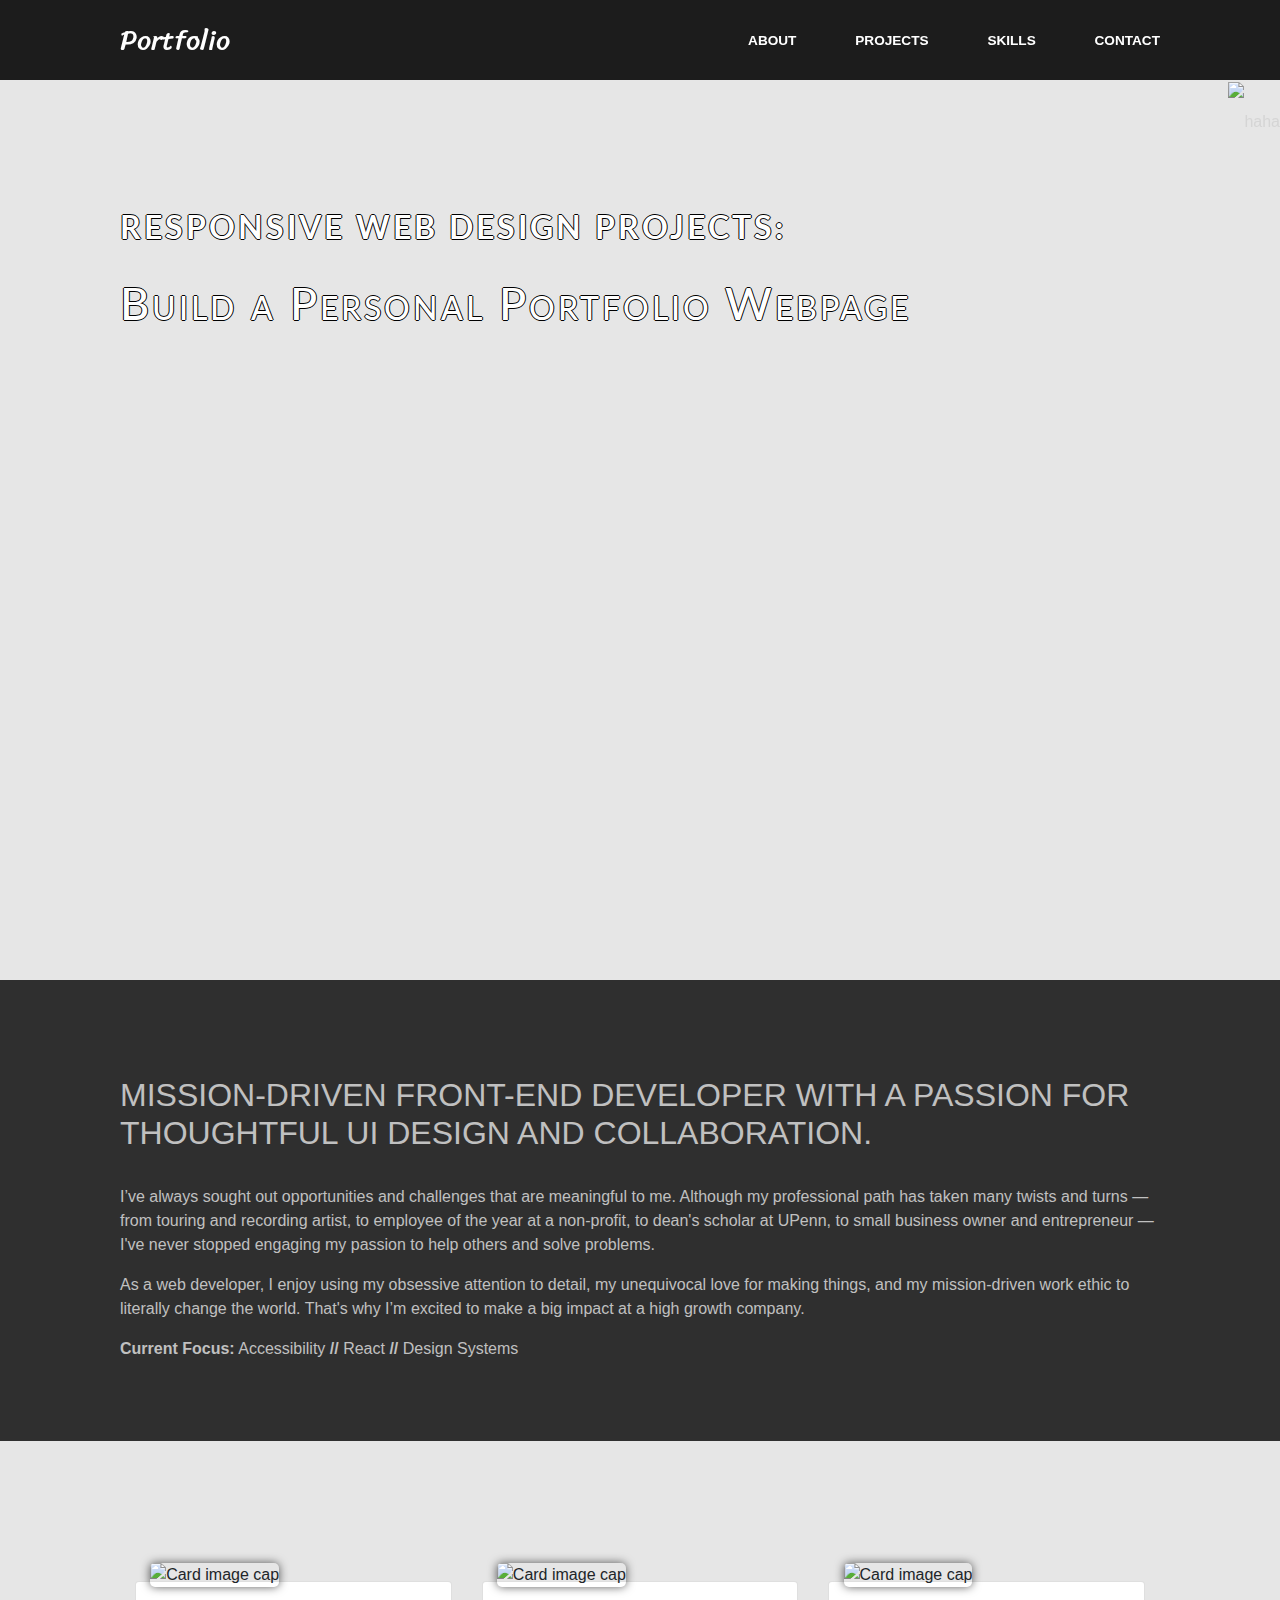
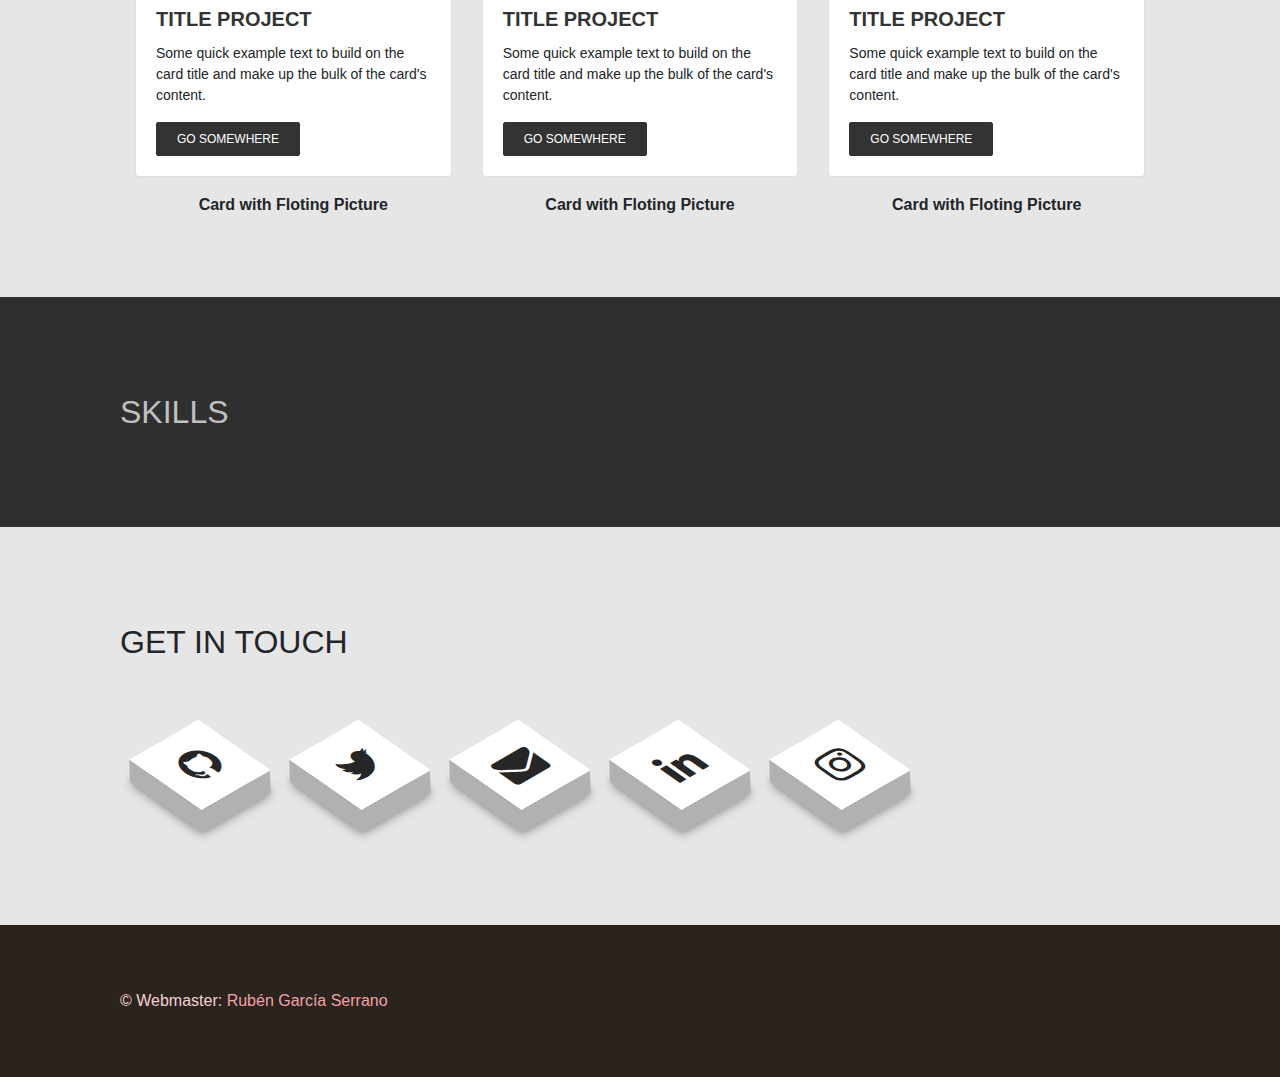
==== index.html @ acdf2912 "update" ====
<!DOCTYPE html>

<html>
  <head>
    <title>FCC Portfolio</title>
    <meta charset="utf-8" />
    <meta
      name="viewport"
      content="width=device-width, initial-scale=1, user-scalable=no"
    />
    <link rel="stylesheet" href="style.css" />
    <link
      rel="stylesheet"
      href="https://stackpath.bootstrapcdn.com/font-awesome/4.7.0/css/font-awesome.min.css"
    />
    <script src="https://cdn.freecodecamp.org/testable-projects-fcc/v1/bundle.js"></script>
    <link
      href="https://maxcdn.bootstrapcdn.com/bootstrap/4.1.1/css/bootstrap.min.css"
      rel="stylesheet"
      id="bootstrap-css"
    />
    <script src="https://maxcdn.bootstrapcdn.com/bootstrap/4.1.1/js/bootstrap.min.js"></script>
    <script src="https://cdnjs.cloudflare.com/ajax/libs/jquery/3.2.1/jquery.min.js"></script>
  </head>

  <body>
    <!-- Header -->
    <header id="header">
      <div class="inner">
        <a href="#" class="logo">Portfolio</a>
        <nav id="navbar">
          <a class="nav-link" href="#aboutme">About</a>
          <a class="nav-link" href="#projects">Projects</a>
          <a class="nav-link" href="#skills">Skills</a>
          <a class="nav-link" href="#contact">Contact</a>
        </nav>
        <script
          src="https://code.jquery.com/jquery-3.4.1.min.js"
          integrity="sha256-CSXorXvZcTkaix6Yvo6HppcZGetbYMGWSFlBw8HfCJo="
          crossorigin="anonymous"
        ></script>
      </div>
      <img
        id="header-img"
        src="http://www.clinbioinfosspa.es/files/pix.png"
        alt="haha"
      />
    </header>
    <a href="#menu" class="navPanelToggle"><span class="fa fa-bars"></span></a>

    <!-- welcome-section -->
    <section id="welcome-section">
      <div class="inner">
        <h1>
          Responsive Web Design Projects:<br />
          <span>Build a Personal Portfolio Webpage</span>
        </h1>
      </div>
    </section>

    <!-- about -->
    <section id="aboutme">
      <div class="inner">
        <header>
          <h2>
            Mission-driven front-end developer with a passion for thoughtful UI
            design and collaboration.
          </h2>
        </header>
        <br />
        <p>
          I’ve always sought out opportunities and challenges that are
          meaningful to me. Although my professional path has taken many twists
          and turns — from touring and recording artist, to employee of the year
          at a non-profit, to dean's scholar at UPenn, to small business owner
          and entrepreneur — I've never stopped engaging my passion to help
          others and solve problems.
        </p>

        <p>
          As a web developer, I enjoy using my obsessive attention to detail, my
          unequivocal love for making things, and my mission-driven work ethic
          to literally change the world. That's why I’m excited to make a big
          impact at a high growth company.
        </p>
        <p>
          <b>Current Focus:</b> Accessibility <b>//</b> React <b>//</b> Design
          Systems
        </p>
      </div>
    </section>

    <!-- projects -->
    <section id="projects">
      <div class="inner">

        <!-- project card  -->
        <div class="col-md-4 mt-4">
          <div class="card project-card project-tile">
            <div class="card-img-block">
              <img
                class="card-img-top"
                src="https://fakeimg.pl/600x400"
                alt="Card image cap"
              />
            </div>
            <div class="card-body pt-0">
              <h5 class="card-title">Title project</h5>
              <p class="card-text">
                Some quick example text to build on the card title and make up
                the bulk of the card's content.
              </p>
              <a href="#" class="btn btn-primary">Go somewhere</a>
            </div>
          </div>
          <p class="mt-3 w-100 float-left text-center">
            <strong>Card with Floting Picture</strong>
          </p>
        </div>

        <!-- project card  -->
        <div class="col-md-4 mt-4">
          <div class="card project-card project-tile">
            <div class="card-img-block">
              <img
                class="card-img-top"
                src="https://fakeimg.pl/600x400"
                alt="Card image cap"
              />
            </div>
            <div class="card-body pt-0">
              <h5 class="card-title">Title project</h5>
              <p class="card-text">
                Some quick example text to build on the card title and make up
                the bulk of the card's content.
              </p>
              <a href="#" class="btn btn-primary">Go somewhere</a>
            </div>
          </div>
          <p class="mt-3 w-100 float-left text-center">
            <strong>Card with Floting Picture</strong>
          </p>
        </div>

        <!-- project card  -->
        <div class="col-md-4 mt-4">
          <div class="card project-card project-tile">
            <div class="card-img-block">
              <img
                class="card-img-top"
                src="https://fakeimg.pl/600x400"
                alt="Card image cap"
              />
            </div>
            <div class="card-body pt-0">
              <h5 class="card-title">Title project</h5>
              <p class="card-text">
                Some quick example text to build on the card title and make up
                the bulk of the card's content.
              </p>
              <a href="#" class="btn btn-primary">Go somewhere</a>
            </div>
          </div>
          <p class="mt-3 w-100 float-left text-center">
            <strong>Card with Floting Picture</strong>
          </p>
        </div>
      </div>
    </section>

    <!-- skills -->
    <section id="skills">
      <div class="inner">
        <header>
          <h2>
            Skills
          </h2>
        </header>
        <br />
      </div>
    </section>

    <!-- contact -->

    <section id="contact">
      <div class="inner">
        <header><h2>Get in Touch</h2></header>

        <br />
        <br />
        <br />
        <br />

        <ul>
          <li>
            <a href="https://www.github.com/onit4ku" target="_blank"
              ><i class="fa fa-github" aria-hidden="true"></i
            ></a>
          </li>
          <li>
            <a href="http://twitter.com/onit4ku" target="_blank"
              ><i class="fa fa-twitter" aria-hidden="true"></i
            ></a>
          </li>
          <li>
            <a href="mailto:rubengarciaserrano88@gmail.com"
              ><i class="fa fa-envelope" aria-hidden="true"></i
            ></a>
          </li>
          <li>
            <a href="https://www.linkedin.com/in/rugarse/" target="_blank"
              ><i class="fa fa-linkedin" aria-hidden="true"></i
            ></a>
          </li>
          <li>
            <a href="https://www.instagram.com/rubocopter/" target="_blank"
              ><i class="fa fa-instagram" aria-hidden="true"></i
            ></a>
          </li>
        </ul>
      </div>
    </section>

    <!-- Footer -->
    <section id="footer">
      <div class="inner">
        <div class="copyright">
          &copy; Webmaster:
          <a href="https://github.com/onit4ku" target="_blank" id="profile-link"
            >Rubén García Serrano</a
          >
        </div>
      </div>
    </section>

    <script>
      const projectName = "portfolio";
      localStorage.setItem("portfolio", "Portfolio");
    </script>
  </body>
</html>
---- style.css ----
@import url("https://fonts.googleapis.com/css?family=Lato:300, 400, 700|Pacifico");
@import url("https://fonts.googleapis.com/css?family=Sriracha&display=swap");
*,
:after,
:before {
  -moz-box-sizing: border-box;
  -webkit-box-sizing: border-box;
  box-sizing: border-box;
}
.container {
  margin-left: auto;
  margin-right: auto;
}
.row {
  border-bottom: solid 1px transparent;
  -moz-box-sizing: border-box;
  -webkit-box-sizing: border-box;
  box-sizing: border-box;
}
.row > * {
  float: left;
  -moz-box-sizing: border-box;
  -webkit-box-sizing: border-box;
  box-sizing: border-box;
}
.row:after,
.row:before {
  content: "";
  display: block;
  clear: both;
  height: 0;
}
h1,
h2,
h5 {
  font-weight: 700;
  line-height: 1.5;
  margin: 0 0 1em 0;
  text-transform: uppercase;
}
h1 {
  font-size: 2em;
  margin: 0 0 0.25em 0;
}

h1 {
  float: left;
  width: 100%;
  color: #232323;
  margin-bottom: 30px;
  font-size: 14px;
}
h1 span {
  display: block;
  font-size: 45px;
  text-transform: none;
  margin-bottom: 20px;
  margin-top: 30px;
  font-weight: 700;
}

h2 {
  font-size: 1.75em;
}
h5 {
  font-size: 0.9em;
}

section {
  float: left;
  width: 100%;
  background: #fff;
  padding: 30px 0;
}
section {
  padding: 6em 0 4em 0;
  background-color: #e6e6e6;
}
section .inner {
  max-width: 65em;
  width: calc(100% - 6em);
  margin: 0 auto;
}
body {
  position: relative;
  padding-top: 5em;
}
#header {
  background: #1c1c1c;
  color: #d5d5d5;
  cursor: default;
  height: 5em;
  left: 0;
  line-height: 5em;
  position: fixed;
  text-align: right;
  top: 0;
  width: 100%;
  z-index: 10001;
}
#header .inner {
  max-width: 65em;
  width: calc(100% - 6em);
  margin: 0 auto;
  position: relative;
}
#header .logo {
  font-family: Sriracha, cursive;
  display: inline-block;
  height: inherit;
  left: 0;
  line-height: inherit;
  margin: 0;
  padding: 0;
  position: absolute;
  top: 0;
  color: #fff;
  font-size: 1.75em;
  text-transform: none;
  font-weight: 400;
  padding: 0;
}
#header .logo:hover {
  color: #a19696;
}
#header a {
  -moz-transition: color 0.2s ease-in-out;
  -webkit-transition: color 0.2s ease-in-out;
  -ms-transition: color 0.2s ease-in-out;
  transition: color 0.2s ease-in-out;
  display: inline-block;
  padding: 0 2em;
  color: #fff;
  text-decoration: none;
  text-transform: uppercase;
  font-weight: 700;
  font-size: 0.85em;
}
#header a:hover {
  color: rgba(255, 255, 255, 0.75);
}
#header a:last-child {
  padding-right: 0;
}
.navPanelToggle {
  position: fixed;
  text-decoration: none;
  height: 4em;
  right: 3em;
  top: 0.75em;
  width: 4em;
  display: none;
  z-index: 10002;
}
.navPanelToggle:before {
  -moz-osx-font-smoothing: grayscale;
  -webkit-font-smoothing: antialiased;
  font-family: FontAwesome;
  font-style: normal;
  font-weight: 400;
  text-transform: none !important;
  color: #fff;
  display: block;
  font-size: 16px;
  height: 2.25em;
  left: 0.5em;
  line-height: 2.25em;
  position: absolute;
  text-align: center;
  top: 0.5em;
  width: 3.5em;
}
.navPanelToggle :before {
  color: #fff;
  display: block;
  font-size: 16px;
  height: 2.25em;
  left: 0.5em;
  line-height: 2.25em;
  position: absolute;
  text-align: center;
  top: 0.5em;
  width: 3.5em;
}

#welcome-section {
  font-family: Lato;
  font-variant: small-caps;
  text-shadow: -1px 0 #000, 0 1px #000, 1px 0 #000, 0 -1px #000;
  text-align: left;
  color: #fff;
  background-image: url(http://www.clinbioinfosspa.es/files/image/news/dev2.jpg);
  background-size: cover;
  background-repeat: no-repeat;
  background-position: 15% left;
  height: 100vh;
  position: relative;
  z-index: 9999;
}
#welcome-section:after {
  -moz-transition: opacity 4s ease;
  -webkit-transition: opacity 4s ease;
  -ms-transition: opacity 4s ease;
  transition: opacity 4s ease;
  content: "";
  position: absolute;
  width: 100%;
  display: block;
  top: 0;
  left: 0;
  background-color: #0c0c0c;
  opacity: 0.25;
}
#welcome-section .inner {
  max-width: 65em;
  width: calc(100% - 6em);
  margin: 0 auto;
  position: relative;
  z-index: 10000;
  line-height: 1.5;
}
#welcome-section h1 {
  font-size: 2em;
  margin: 0 0 1em 0;
  padding: 0;
  letter-spacing: 3px;
  font-weight: 700;
}
#welcome-section h1 span {
  font-weight: 500;
}
#aboutme {
  color: #c0c0c0;
  font-weight: 500;
  background-color: #2f2f2f;
}
#aboutme h1 {
  font-family: "Lato";
  font-variant: small-caps;
  font-size: large;
  text-shadow: -1px 0 #000, 0 1px #000, 1px 0 #000, 0 -1px #000;
  text-align: left;
}

.project-card {
  margin-top: 20px;
}
.project-card .btn {
  border-radius: 2px;
  text-transform: uppercase;
  font-size: 12px;
  padding: 7px 20px;
}
.project-card .card-img-block {
  width: 91%;
  margin: 0 auto;
  position: relative;
  top: -20px;
}
.project-card .card-img-block img {
  border-radius: 5px;
  box-shadow: 0 0 10px rgba(0, 0, 0, 0.63);
}
.project-card h5 {
  color: #333;
  font-weight: 600;
}
.project-card p {
  font-size: 14px;
  font-weight: 300;
}
.project-card .btn-primary {
  background-color: #333;
  border-color: #333;
}
#projects .inner {
  display: -ms-flexbox;
  display: -moz-flex;
  display: -webkit-flex;
  display: -ms-flex;
  display: flex;
  -moz-flex-direction: row;
  -webkit-flex-direction: row;
  -ms-flex-direction: row;
  flex-direction: row;
  -moz-justify-content: space-between;
  -webkit-justify-content: space-between;
  -ms-justify-content: space-between;
  justify-content: space-between;
  -ms-flex-pack: justify;
}
#skills {
  color: #c0c0c0;
  font-weight: 500;
  background-color: #2f2f2f;
}
#skills h1 {
  font-family: "Lato";
  font-variant: small-caps;
  font-size: large;
  text-shadow: -1px 0 #000, 0 1px #000, 1px 0 #000, 0 -1px #000;
  text-align: left;
}

#contact {
}

ul {
  position: relative;
  top: 50%;
  left: 50%;
  transform: translate(-50%, -50%);
  margin: 0;
  padding: 0;
  display: flex;
}
ul li {
  list-style: none;
  margin: 0 40px;
}
ul li .fa {
  font-size: 40px;
  color: #262626;
  line-height: 80px;
  transition: 0.5s;
}
ul li a {
  position: relative;
  display: block;
  width: 80px;
  height: 80px;
  background-color: #fff;
  text-align: center;
  transform: perspective(100px) rotate(-30deg) skew(25deg) translate(0, 0);
  transition: 0.5s;
  box-shadow: -20px 20px 10px rgb(0, 0, 0, 0.5);
}
ul li a::before {
  content: "";
  position: absolute;
  top: 10px;
  left: -20px;
  height: 100%;
  width: 20px;
  background: #b1b1b1;
  transition: 0.5s;
  transform: rotate(0deg) skewY(-45deg);
}
ul li a::after {
  content: "";
  position: absolute;
  top: 80px;
  left: -11px;
  height: 20px;
  width: 100%;
  background: #b1b1b1;
  transition: 0.5s;
  transform: rotate(0deg) skewX(-45deg);
}
ul li a:hover {
  transform: perspective(1000px) rotate(-30deg) skew(25deg)
    translate(20px, -20px);
  box-shadow: -50px 50px 50px rgb(0, 0, 0, 0.5);
}
ul li:hover .fa {
  color: #fff;
}
ul li a:hover {
  transform: perspective(1000px) rotate(-30deg) skew(25deg)
    translate(20px, -20px);
  box-shadow: -50px 50px 50px rgb(0, 0, 0, 0.5);
}
ul li:hover:nth-child(1) a {
  background: #24292e;
}

ul li:hover:nth-child(1) a:before {
  background: rgb(50, 56, 61);
}
ul li:hover:nth-child(1) a:after {
  background: rgb(62, 68, 73);
}
ul li:hover:nth-child(2) a {
  background: #55acee;
}
ul li:hover:nth-child(2) a:before {
  background: #4184b7;
}
ul li:hover:nth-child(2) a:after {
  background: #4d9fde;
}
ul li:hover:nth-child(3) a {
  background: #dd4b39;
}

ul li:hover:nth-child(3) a:before {
  background: #c13929;
}
ul li:hover:nth-child(3) a:after {
  background: #e83322;
}

ul li:hover:nth-child(4) a {
  background: #0077b5;
}

ul li:hover:nth-child(4) a:before {
  background: #036aa0;
}
ul li:hover:nth-child(4) a:after {
  background: #0d82bf;
}

ul li:hover:nth-child(5) a {
  background: linear-gradient(#400080, transparent),
    linear-gradient(200deg, #d047d1, #ff0000, #ffff00);
}

ul li:hover:nth-child(5) a:before {
  background: linear-gradient(#400080, transparent),
    linear-gradient(200deg, #d047d1, #ff0000, #ffff00);
}
ul li:hover:nth-child(5) a:after {
  background: linear-gradient(#400080, transparent),
    linear-gradient(200deg, #d047d1, #ff0000, #ffff00);
}

#footer {
  color: #f8d1d2;
  padding: 4em 0 2em 0;
  background-color: #2b231d;
}
#footer a {
  color: #fff;
}
#footer ::-webkit-input-placeholder {
  color: #f8d1d2 !important;
}
#footer :-moz-placeholder {
  color: #f8d1d2 !important;
}
#footer ::-moz-placeholder {
  color: #f8d1d2 !important;
}
#footer :-ms-input-placeholder {
  color: #f8d1d2 !important;
}
#footer .inner {
  max-width: 65em;
  width: calc(100% - 6em);
  margin: 0 auto;
}
#footer .copyright {
  font-size: 1em;
  margin: 0 0 2em 0;
  padding: 0;
}
#footer .copyright a {
  color: #f2a3a5;
}

@media screen and (max-width: 736px) {
  .row > * {
    padding: 0 0 0 1.25em;
  }
  .row {
    margin: 0 0 -1px -1.25em;
  }
}
@media screen and (max-width: 480px) {
  .row > * {
    padding: 0 0 0 1.25em;
  }
  .row {
    margin: 0 0 -1px -1.25em;
  }
}
@-ms-viewport {
  width: device-width;
}
@media screen and (max-width: 480px) {
  body,
  html {
    min-width: 320px;
  }
}
@media screen and (max-width: 1680px) {
  body {
    font-size: 13pt;
  }
}
@media screen and (max-width: 1280px) {
  body {
    font-size: 13pt;
  }
}
@media screen and (max-width: 980px) {
  body {
    font-size: 12pt;
  }
}
@media screen and (max-width: 736px) {
  body {
    font-size: 12pt;
  }
}
@media screen and (max-width: 480px) {
  body {
    font-size: 12pt;
  }
}
@media screen and (max-width: 736px) {
  h1 {
    font-size: 1.5em;
  }
  h2 {
    font-size: 1.25em;
  }
}
@media screen and (max-width: 480px) {
  section .inner {
    max-width: 90%;
    width: 90%;
  }
}
@media screen and (max-width: 480px) {
  #header .inner {
    max-width: 90%;
    width: 90%;
  }
}
@media screen and (max-width: 736px) {
  #header a {
    padding: 0 0.5em;
  }
}
@media screen and (max-width: 480px) {
  #header {
    min-width: 320px;
  }
}
@media screen and (max-width: 980px) {
  .navPanelToggle {
    display: block;
  }
}
@media screen and (max-width: 736px) {
  .navPanelToggle {
    right: 1em;
  }
}
@media screen and (max-width: 480px) {
  #welcome-section .inner {
    max-width: 90%;
    width: 90%;
  }
}
@media screen and (max-width: 1680px) {
  #welcome-section {
    padding: 10em 0 8em 0;
  }
}
@media screen and (max-width: 1280px) {
  #welcome-section {
    padding: 8em 0 6em 0;
  }
}
@media screen and (max-width: 980px) {
  #welcome-section {
    padding: 12em 0 10em 0;
  }
  #welcome-section br {
    display: none;
  }
}
@media screen and (max-width: 736px) {
  #welcome-section {
    padding: 4em 0 2em 0;
  }
  #welcome-section h1 {
    font-size: 1.75em;
  }
}
@media screen and (max-width: 480px) {
  #welcome-section {
    padding: 5em 0 3em 0;
  }
}
@media screen and (max-width: 1280px) {
  .container {
    width: 65em;
  }
}
@media screen and (max-width: 980px) {
  .container {
    width: 90%;
  }
}
@media screen and (max-width: 736px) {
  .container {
    width: 90% !important;
  }
}
@media screen and (max-width: 480px) {
  .container {
    width: 90% !important;
  }
}
@media screen and (max-width: 980px) {
  #projects .inner {
    -moz-flex-direction: column;
    -webkit-flex-direction: column;
    -ms-flex-direction: column;
    flex-direction: column;
  }
}
@media screen and (max-width: 980px) {
  #projects {
    padding: 4em 0 2em 0;
  }
}
@media screen and (max-width: 736px) {
  #projects {
    padding: 2em 0 0.1em 0;
  }
}
@media screen and (max-width: 480px) {
  #footer .inner {
    max-width: 90%;
    width: 90%;
  }
}
@media screen and (max-width: 980px) {
  #footer {
    padding: 4em 0 2em 0;
  }
}
@media screen and (max-width: 736px) {
  #footer {
    padding: 2em 0 0.1em 0;
  }
}
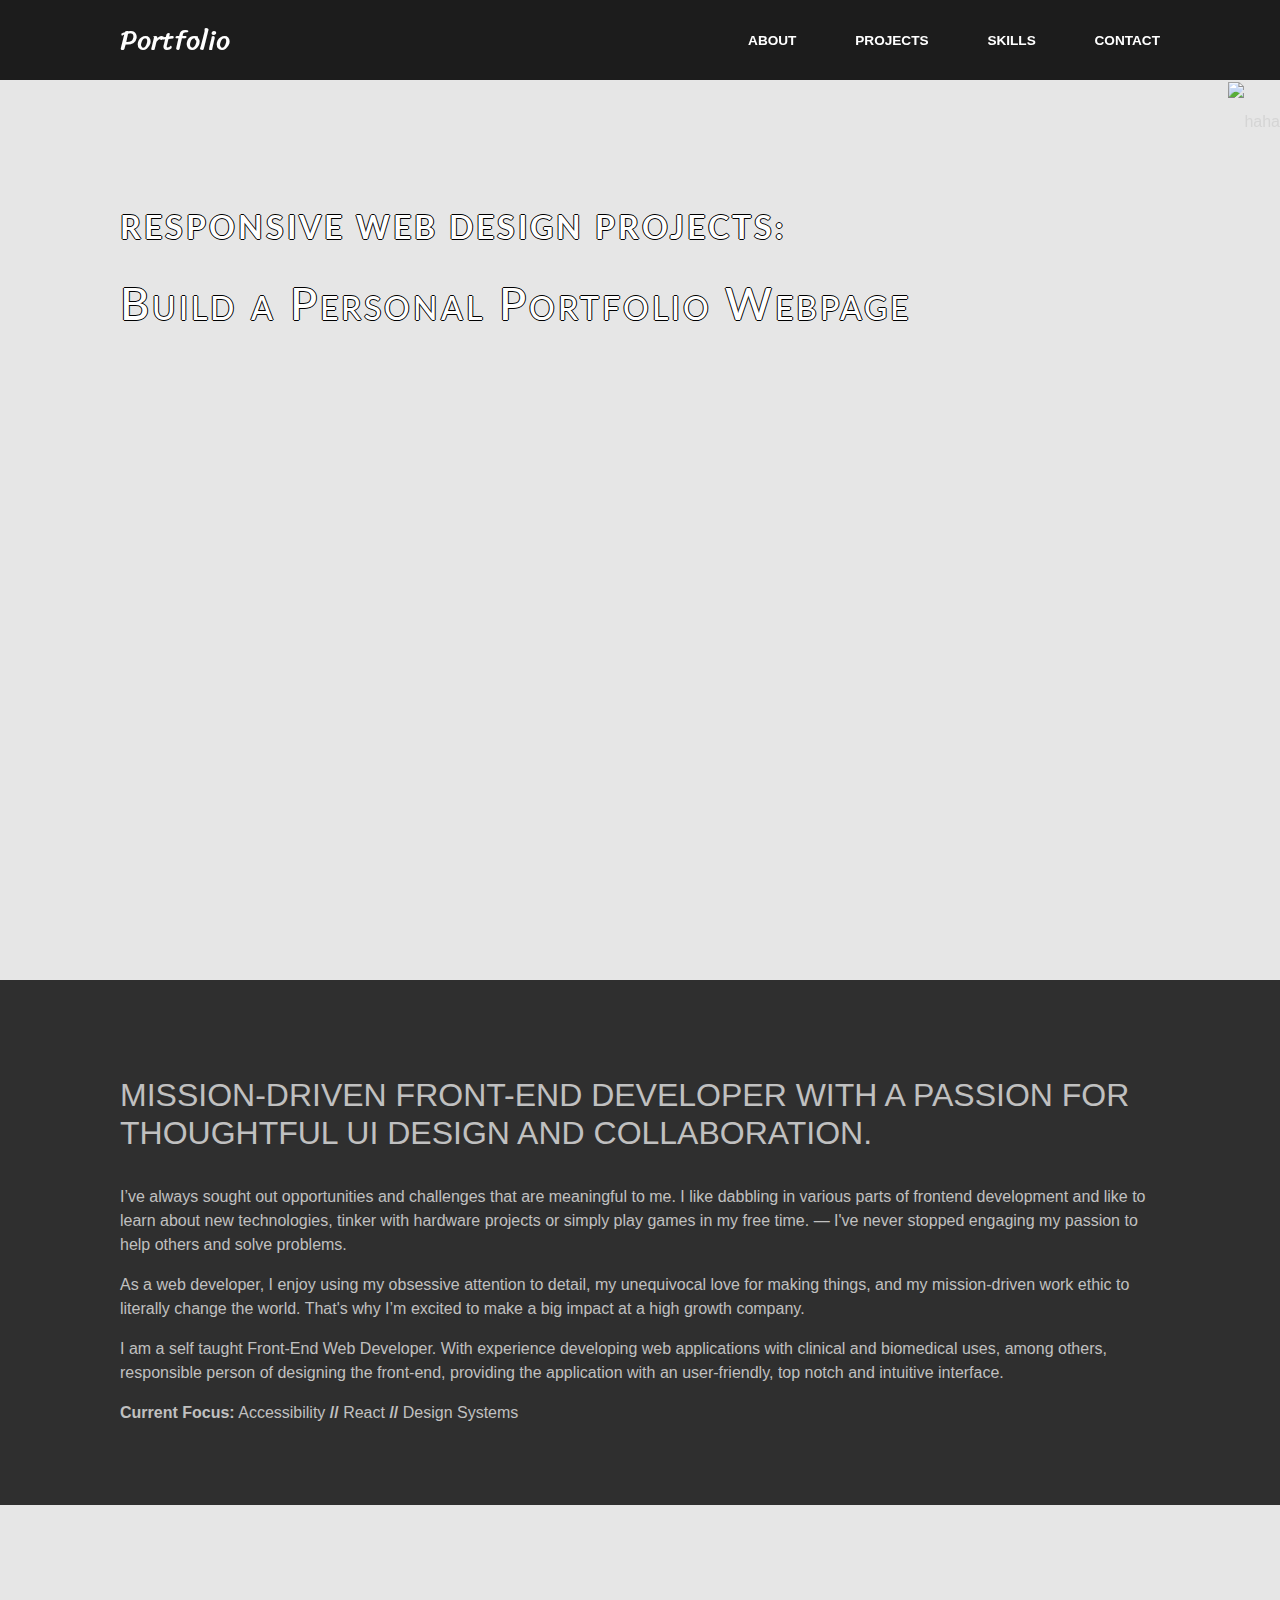
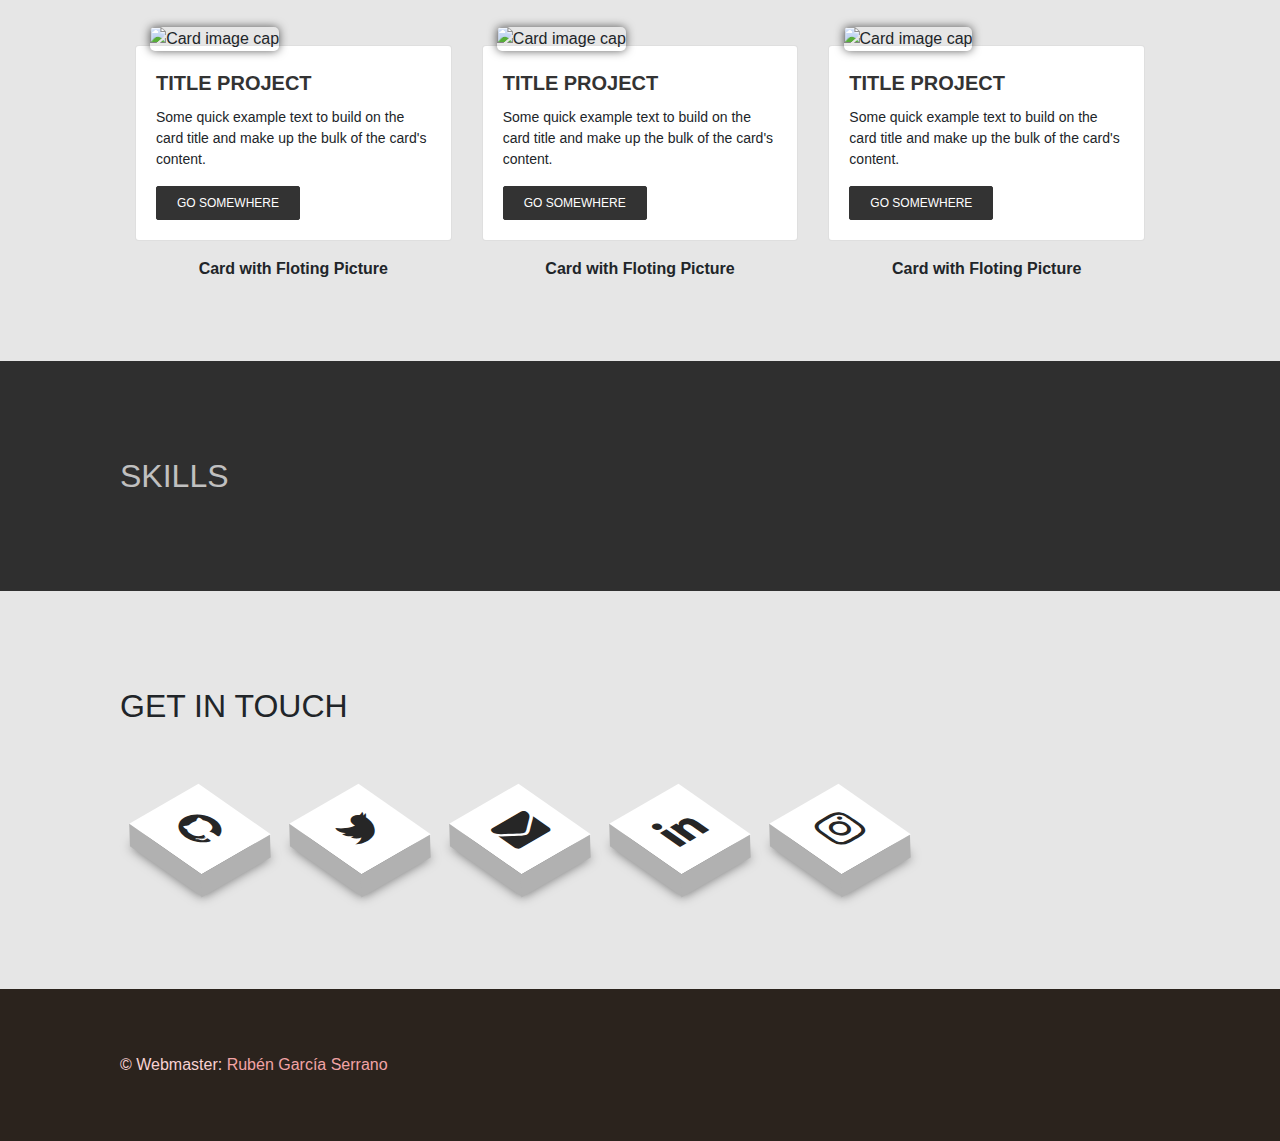
==== commit c692f25b: "update2" ====
--- a/index.html
+++ b/index.html
@@ -2,7 +2,7 @@
 
 <html>
   <head>
-    <title>FCC Portfolio</title>
+    <title>Rubén García Serrano - Web Developer</title>
     <meta charset="utf-8" />
     <meta
       name="viewport"
@@ -70,11 +70,10 @@
         <br />
         <p>
           I’ve always sought out opportunities and challenges that are
-          meaningful to me. Although my professional path has taken many twists
-          and turns — from touring and recording artist, to employee of the year
-          at a non-profit, to dean's scholar at UPenn, to small business owner
-          and entrepreneur — I've never stopped engaging my passion to help
-          others and solve problems.
+          meaningful to me. I like dabbling in various parts of frontend
+          development and like to learn about new technologies, tinker with
+          hardware projects or simply play games in my free time. — I've never
+          stopped engaging my passion to help others and solve problems.
         </p>
 
         <p>
@@ -83,17 +82,25 @@
           to literally change the world. That's why I’m excited to make a big
           impact at a high growth company.
         </p>
+
+        <p>
+          I am a self taught Front-End Web Developer. With experience developing
+          web applications with clinical and biomedical uses, among others,
+          responsible person of designing the front-end, providing the
+          application with an user-friendly, top notch and intuitive interface.
+        </p>
+
         <p>
           <b>Current Focus:</b> Accessibility <b>//</b> React <b>//</b> Design
           Systems
         </p>
+
       </div>
     </section>
 
     <!-- projects -->
     <section id="projects">
       <div class="inner">
-
         <!-- project card  -->
         <div class="col-md-4 mt-4">
           <div class="card project-card project-tile">
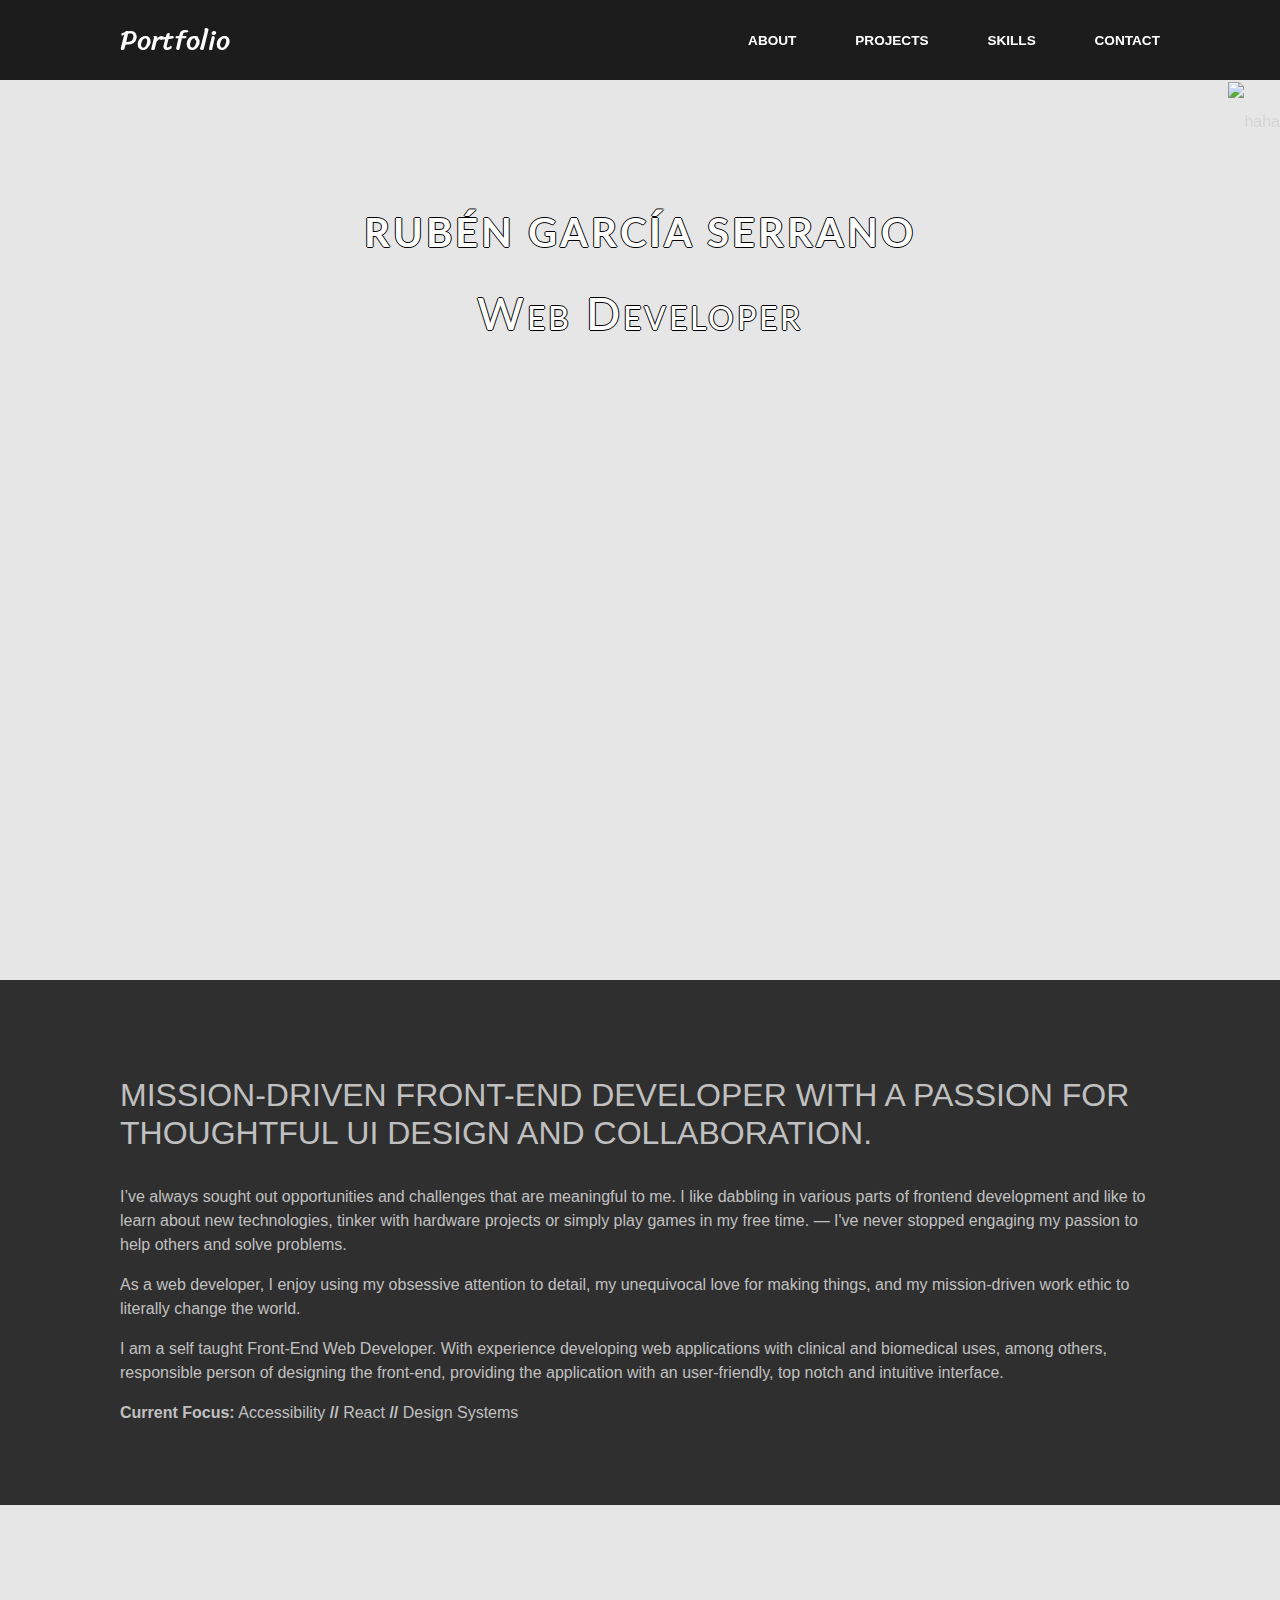
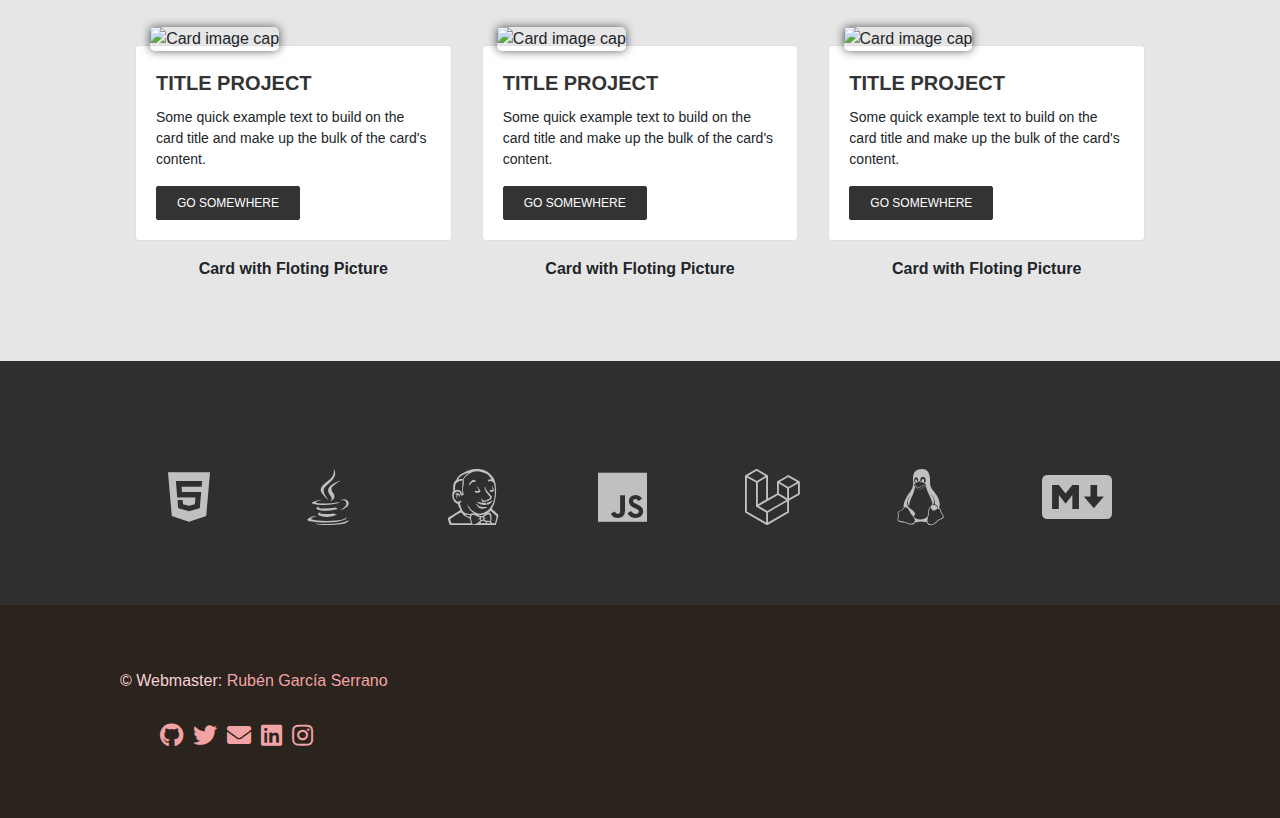
==== commit 83f01ce2: "update" ====
--- a/index.html
+++ b/index.html
@@ -11,8 +11,13 @@
     <link rel="stylesheet" href="style.css" />
     <link
       rel="stylesheet"
+      href="https://cdnjs.cloudflare.com/ajax/libs/font-awesome/5.12.1/css/all.min.css"
+    />
+    <!-- <link
+      rel="stylesheet"
       href="https://stackpath.bootstrapcdn.com/font-awesome/4.7.0/css/font-awesome.min.css"
     />
+     -->
     <script src="https://cdn.freecodecamp.org/testable-projects-fcc/v1/bundle.js"></script>
     <link
       href="https://maxcdn.bootstrapcdn.com/bootstrap/4.1.1/css/bootstrap.min.css"
@@ -52,8 +57,8 @@
     <section id="welcome-section">
       <div class="inner">
         <h1>
-          Responsive Web Design Projects:<br />
-          <span>Build a Personal Portfolio Webpage</span>
+          Rubén García Serrano<br />
+          <span>Web Developer</span>
         </h1>
       </div>
     </section>
@@ -79,8 +84,7 @@
         <p>
           As a web developer, I enjoy using my obsessive attention to detail, my
           unequivocal love for making things, and my mission-driven work ethic
-          to literally change the world. That's why I’m excited to make a big
-          impact at a high growth company.
+          to literally change the world.
         </p>
 
         <p>
@@ -94,7 +98,6 @@
           <b>Current Focus:</b> Accessibility <b>//</b> React <b>//</b> Design
           Systems
         </p>
-
       </div>
     </section>
 
@@ -178,51 +181,27 @@
     <!-- skills -->
     <section id="skills">
       <div class="inner">
-        <header>
-          <h2>
-            Skills
-          </h2>
-        </header>
-        <br />
-      </div>
-    </section>
-
-    <!-- contact -->
-
-    <section id="contact">
-      <div class="inner">
-        <header><h2>Get in Touch</h2></header>
-
-        <br />
-        <br />
-        <br />
-        <br />
-
-        <ul>
-          <li>
-            <a href="https://www.github.com/onit4ku" target="_blank"
-              ><i class="fa fa-github" aria-hidden="true"></i
-            ></a>
-          </li>
-          <li>
-            <a href="http://twitter.com/onit4ku" target="_blank"
-              ><i class="fa fa-twitter" aria-hidden="true"></i
-            ></a>
-          </li>
-          <li>
-            <a href="mailto:rubengarciaserrano88@gmail.com"
-              ><i class="fa fa-envelope" aria-hidden="true"></i
-            ></a>
-          </li>
-          <li>
-            <a href="https://www.linkedin.com/in/rugarse/" target="_blank"
-              ><i class="fa fa-linkedin" aria-hidden="true"></i
-            ></a>
-          </li>
-          <li>
-            <a href="https://www.instagram.com/rubocopter/" target="_blank"
-              ><i class="fa fa-instagram" aria-hidden="true"></i
-            ></a>
+        <ul class="skills-container">
+          <li class="flex-item">
+            <i class="fab fa-html5"></i>
+          </li>
+          <li class="flex-item">
+            <i class="fab fa-java"></i>
+          </li>
+          <li class="flex-item">
+            <i class="fab fa-jenkins"></i>
+          </li>
+          <li class="flex-item">
+            <i class="fab fa-js"></i>
+          </li>
+          <li class="flex-item">
+            <i class="fab fa-laravel"></i>
+          </li>
+          <li class="flex-item">
+            <i class="fab fa-linux"></i>
+          </li>
+          <li class="flex-item">
+            <i class="fab fa-markdown"></i>
           </li>
         </ul>
       </div>
@@ -234,9 +213,38 @@
         <div class="copyright">
           &copy; Webmaster:
           <a href="https://github.com/onit4ku" target="_blank" id="profile-link"
-            >Rubén García Serrano</a
+          >Rubén García Serrano</a
           >
-        </div>
+          
+          <ul class="contact-container">
+            <li class="flex-item">
+              <a href="https://www.github.com/onit4ku" target="_blank"
+                ><i class="fab fa-github" aria-hidden="true"></i
+              ></a>
+            </li>
+            <li class="flex-item">
+              <a href="http://twitter.com/onit4ku" target="_blank"
+                ><i class="fab fa-twitter" aria-hidden="true"></i
+              ></a>
+            </li>
+            <li class="flex-item">
+              <a href="mailto:rubengarciaserrano88@gmail.com"
+                ><i class="fa fa-envelope" aria-hidden="true"></i
+              ></a>
+            </li>
+            <li class="flex-item">
+              <a href="https://www.linkedin.com/in/rugarse/" target="_blank"
+                ><i class="fab fa-linkedin" aria-hidden="true"></i
+              ></a>
+            </li>
+            <li class="flex-item">
+              <a href="https://www.instagram.com/rubocopter/" target="_blank"
+                ><i class="fab fa-instagram" aria-hidden="true"></i
+              ></a>
+            </li>
+          </ul>
+        </div>
+        
       </div>
     </section>
 
--- a/style.css
+++ b/style.css
@@ -6,29 +6,6 @@
   -moz-box-sizing: border-box;
   -webkit-box-sizing: border-box;
   box-sizing: border-box;
-}
-.container {
-  margin-left: auto;
-  margin-right: auto;
-}
-.row {
-  border-bottom: solid 1px transparent;
-  -moz-box-sizing: border-box;
-  -webkit-box-sizing: border-box;
-  box-sizing: border-box;
-}
-.row > * {
-  float: left;
-  -moz-box-sizing: border-box;
-  -webkit-box-sizing: border-box;
-  box-sizing: border-box;
-}
-.row:after,
-.row:before {
-  content: "";
-  display: block;
-  clear: both;
-  height: 0;
 }
 h1,
 h2,
@@ -184,15 +161,15 @@
 }
 
 #welcome-section {
-  font-family: Lato;
+  font-family: "Lato";
   font-variant: small-caps;
   text-shadow: -1px 0 #000, 0 1px #000, 1px 0 #000, 0 -1px #000;
-  text-align: left;
+  text-align: center;
   color: #fff;
   background-image: url(http://www.clinbioinfosspa.es/files/image/news/dev2.jpg);
   background-size: cover;
   background-repeat: no-repeat;
-  background-position: 15% left;
+  background-position: 15% top;
   height: 100vh;
   position: relative;
   z-index: 9999;
@@ -220,7 +197,7 @@
   line-height: 1.5;
 }
 #welcome-section h1 {
-  font-size: 2em;
+  font-size: 2.5em;
   margin: 0 0 1em 0;
   padding: 0;
   letter-spacing: 3px;
@@ -234,14 +211,6 @@
   font-weight: 500;
   background-color: #2f2f2f;
 }
-#aboutme h1 {
-  font-family: "Lato";
-  font-variant: small-caps;
-  font-size: large;
-  text-shadow: -1px 0 #000, 0 1px #000, 1px 0 #000, 0 -1px #000;
-  text-align: left;
-}
-
 .project-card {
   margin-top: 20px;
 }
@@ -294,136 +263,6 @@
   font-weight: 500;
   background-color: #2f2f2f;
 }
-#skills h1 {
-  font-family: "Lato";
-  font-variant: small-caps;
-  font-size: large;
-  text-shadow: -1px 0 #000, 0 1px #000, 1px 0 #000, 0 -1px #000;
-  text-align: left;
-}
-
-#contact {
-}
-
-ul {
-  position: relative;
-  top: 50%;
-  left: 50%;
-  transform: translate(-50%, -50%);
-  margin: 0;
-  padding: 0;
-  display: flex;
-}
-ul li {
-  list-style: none;
-  margin: 0 40px;
-}
-ul li .fa {
-  font-size: 40px;
-  color: #262626;
-  line-height: 80px;
-  transition: 0.5s;
-}
-ul li a {
-  position: relative;
-  display: block;
-  width: 80px;
-  height: 80px;
-  background-color: #fff;
-  text-align: center;
-  transform: perspective(100px) rotate(-30deg) skew(25deg) translate(0, 0);
-  transition: 0.5s;
-  box-shadow: -20px 20px 10px rgb(0, 0, 0, 0.5);
-}
-ul li a::before {
-  content: "";
-  position: absolute;
-  top: 10px;
-  left: -20px;
-  height: 100%;
-  width: 20px;
-  background: #b1b1b1;
-  transition: 0.5s;
-  transform: rotate(0deg) skewY(-45deg);
-}
-ul li a::after {
-  content: "";
-  position: absolute;
-  top: 80px;
-  left: -11px;
-  height: 20px;
-  width: 100%;
-  background: #b1b1b1;
-  transition: 0.5s;
-  transform: rotate(0deg) skewX(-45deg);
-}
-ul li a:hover {
-  transform: perspective(1000px) rotate(-30deg) skew(25deg)
-    translate(20px, -20px);
-  box-shadow: -50px 50px 50px rgb(0, 0, 0, 0.5);
-}
-ul li:hover .fa {
-  color: #fff;
-}
-ul li a:hover {
-  transform: perspective(1000px) rotate(-30deg) skew(25deg)
-    translate(20px, -20px);
-  box-shadow: -50px 50px 50px rgb(0, 0, 0, 0.5);
-}
-ul li:hover:nth-child(1) a {
-  background: #24292e;
-}
-
-ul li:hover:nth-child(1) a:before {
-  background: rgb(50, 56, 61);
-}
-ul li:hover:nth-child(1) a:after {
-  background: rgb(62, 68, 73);
-}
-ul li:hover:nth-child(2) a {
-  background: #55acee;
-}
-ul li:hover:nth-child(2) a:before {
-  background: #4184b7;
-}
-ul li:hover:nth-child(2) a:after {
-  background: #4d9fde;
-}
-ul li:hover:nth-child(3) a {
-  background: #dd4b39;
-}
-
-ul li:hover:nth-child(3) a:before {
-  background: #c13929;
-}
-ul li:hover:nth-child(3) a:after {
-  background: #e83322;
-}
-
-ul li:hover:nth-child(4) a {
-  background: #0077b5;
-}
-
-ul li:hover:nth-child(4) a:before {
-  background: #036aa0;
-}
-ul li:hover:nth-child(4) a:after {
-  background: #0d82bf;
-}
-
-ul li:hover:nth-child(5) a {
-  background: linear-gradient(#400080, transparent),
-    linear-gradient(200deg, #d047d1, #ff0000, #ffff00);
-}
-
-ul li:hover:nth-child(5) a:before {
-  background: linear-gradient(#400080, transparent),
-    linear-gradient(200deg, #d047d1, #ff0000, #ffff00);
-}
-ul li:hover:nth-child(5) a:after {
-  background: linear-gradient(#400080, transparent),
-    linear-gradient(200deg, #d047d1, #ff0000, #ffff00);
-}
 
 #footer {
   color: #f8d1d2;
@@ -459,22 +298,6 @@
   color: #f2a3a5;
 }
 
-@media screen and (max-width: 736px) {
-  .row > * {
-    padding: 0 0 0 1.25em;
-  }
-  .row {
-    margin: 0 0 -1px -1.25em;
-  }
-}
-@media screen and (max-width: 480px) {
-  .row > * {
-    padding: 0 0 0 1.25em;
-  }
-  .row {
-    margin: 0 0 -1px -1.25em;
-  }
-}
 @-ms-viewport {
   width: device-width;
 }
@@ -584,26 +407,6 @@
 @media screen and (max-width: 480px) {
   #welcome-section {
     padding: 5em 0 3em 0;
-  }
-}
-@media screen and (max-width: 1280px) {
-  .container {
-    width: 65em;
-  }
-}
-@media screen and (max-width: 980px) {
-  .container {
-    width: 90%;
-  }
-}
-@media screen and (max-width: 736px) {
-  .container {
-    width: 90% !important;
-  }
-}
-@media screen and (max-width: 480px) {
-  .container {
-    width: 90% !important;
   }
 }
 @media screen and (max-width: 980px) {
@@ -624,6 +427,26 @@
     padding: 2em 0 0.1em 0;
   }
 }
+
+@media screen and (max-width: 980px) {
+  #skills .inner {
+    -moz-flex-direction: column;
+    -webkit-flex-direction: column;
+    -ms-flex-direction: column;
+    flex-direction: column;
+  }
+}
+@media screen and (max-width: 980px) {
+  #skills {
+    padding: 4em 0 2em 0;
+  }
+}
+@media screen and (max-width: 736px) {
+  #skills {
+    padding: 2em 0 0.1em 0;
+  }
+}
+
 @media screen and (max-width: 480px) {
   #footer .inner {
     max-width: 90%;
@@ -640,3 +463,32 @@
     padding: 2em 0 0.1em 0;
   }
 }
+
+.skills-container {
+  display: flex;
+  flex-flow: row wrap;
+  justify-content: space-around;
+  padding: 0;
+  margin: 0;
+  list-style: none;
+}
+
+#skills .flex-item {
+  font-weight: bold;
+  font-size: 3.5em;
+  text-align: center;
+}
+
+.contact-container {
+  display: flex;
+  flex-flow: row wrap;
+  list-style: none;
+}
+
+.contact-container .flex-item {
+  margin-top: 25px;
+  font-weight: bold;
+  font-size: 1.5em;
+  padding-right: 10px;
+  text-align: center;
+}
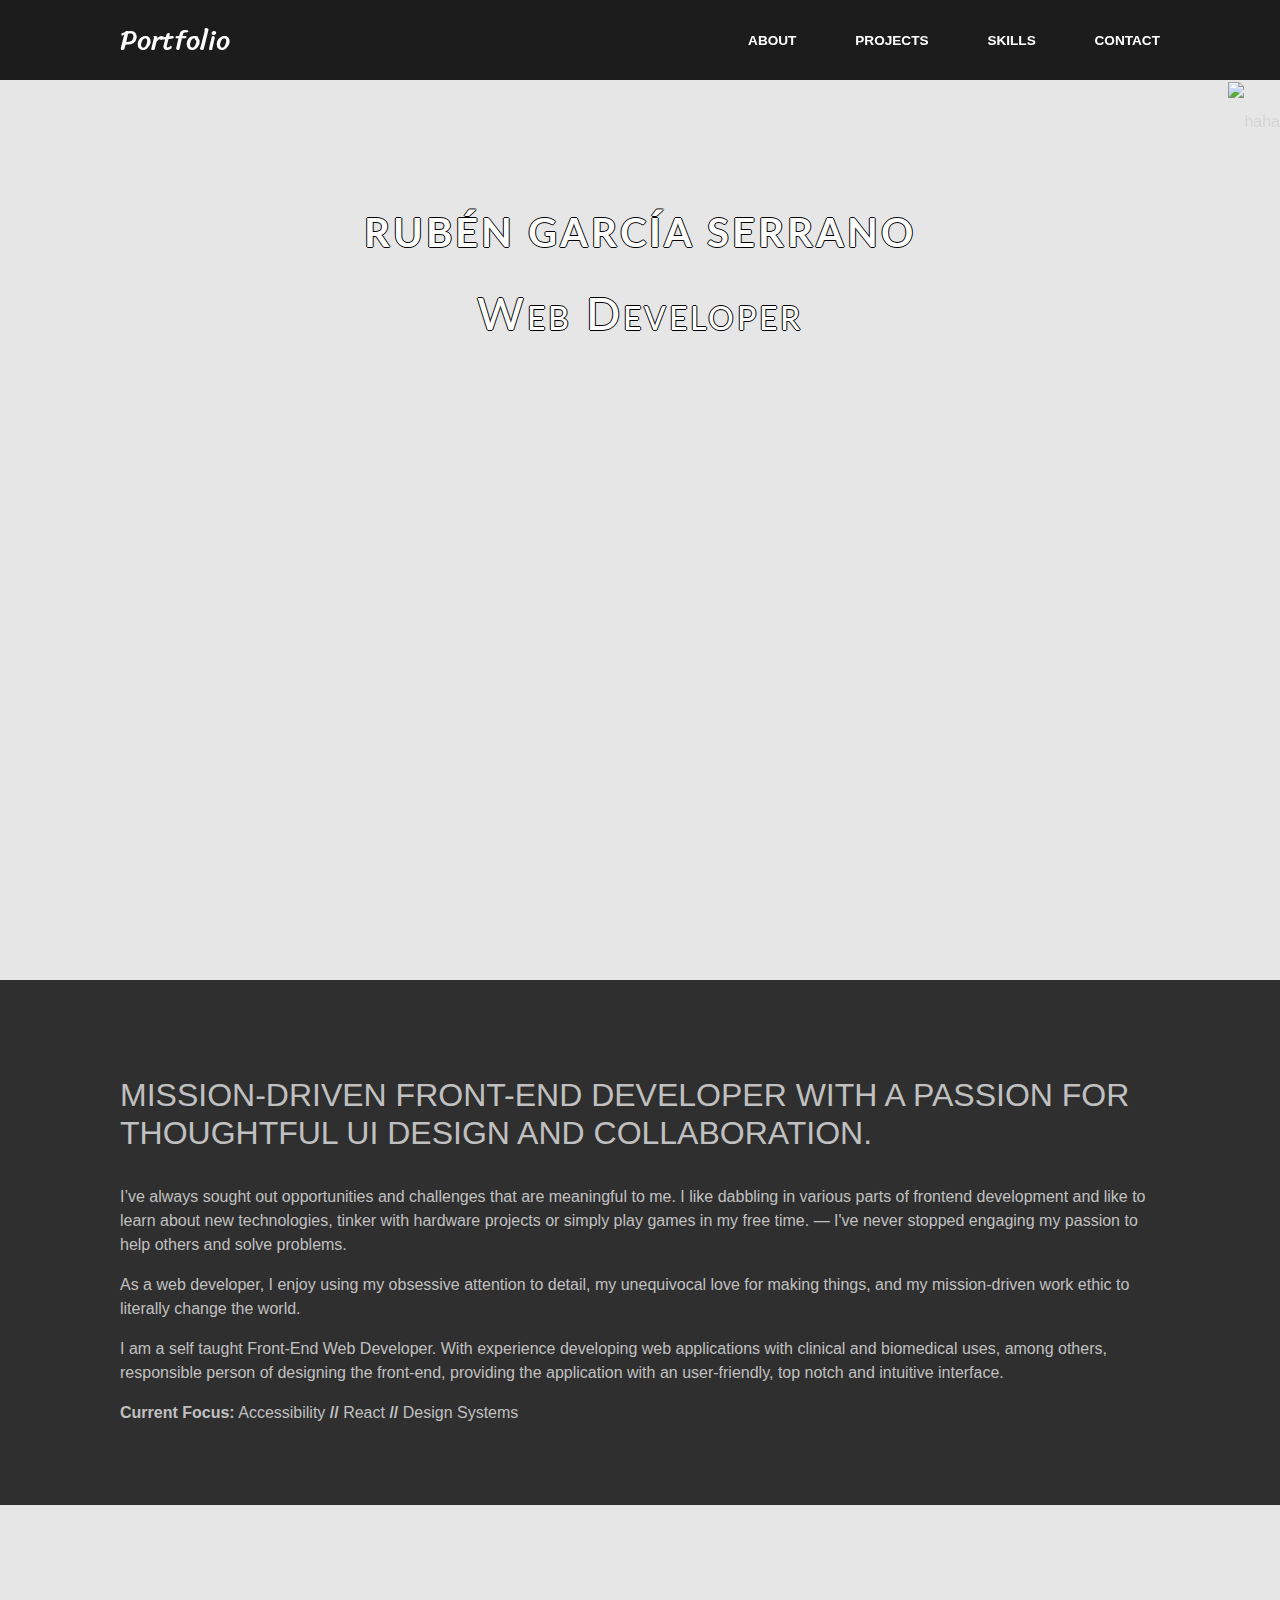
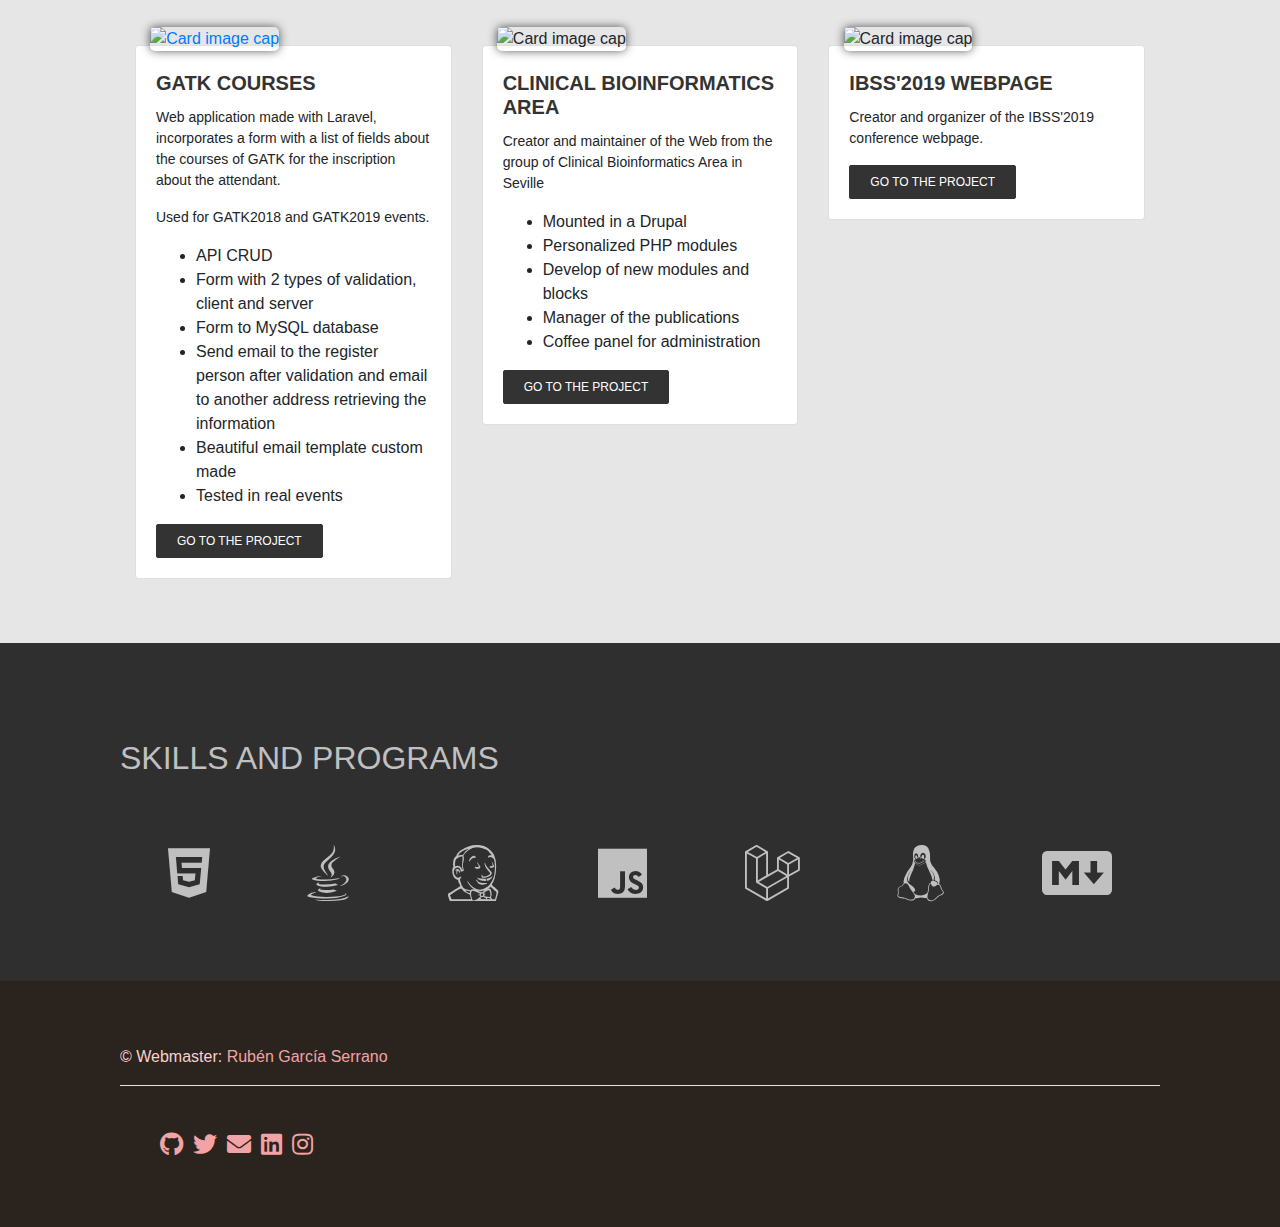
==== commit 0276ce5c: "update" ====
--- a/index.html
+++ b/index.html
@@ -1,256 +1,246 @@
 <!DOCTYPE html>
 
 <html>
-  <head>
-    <title>Rubén García Serrano - Web Developer</title>
-    <meta charset="utf-8" />
-    <meta
-      name="viewport"
-      content="width=device-width, initial-scale=1, user-scalable=no"
-    />
-    <link rel="stylesheet" href="style.css" />
-    <link
-      rel="stylesheet"
-      href="https://cdnjs.cloudflare.com/ajax/libs/font-awesome/5.12.1/css/all.min.css"
-    />
-    <!-- <link
+
+<head>
+  <title>Rubén García Serrano - Web Developer</title>
+  <meta charset="utf-8" />
+  <meta name="viewport" content="width=device-width, initial-scale=1, user-scalable=no" />
+  <link rel="stylesheet" href="style.css" />
+  <link rel="stylesheet" href="https://cdnjs.cloudflare.com/ajax/libs/font-awesome/5.12.1/css/all.min.css" />
+  <!-- <link
       rel="stylesheet"
       href="https://stackpath.bootstrapcdn.com/font-awesome/4.7.0/css/font-awesome.min.css"
     />
      -->
-    <script src="https://cdn.freecodecamp.org/testable-projects-fcc/v1/bundle.js"></script>
-    <link
-      href="https://maxcdn.bootstrapcdn.com/bootstrap/4.1.1/css/bootstrap.min.css"
-      rel="stylesheet"
-      id="bootstrap-css"
-    />
-    <script src="https://maxcdn.bootstrapcdn.com/bootstrap/4.1.1/js/bootstrap.min.js"></script>
-    <script src="https://cdnjs.cloudflare.com/ajax/libs/jquery/3.2.1/jquery.min.js"></script>
-  </head>
-
-  <body>
-    <!-- Header -->
-    <header id="header">
-      <div class="inner">
-        <a href="#" class="logo">Portfolio</a>
-        <nav id="navbar">
-          <a class="nav-link" href="#aboutme">About</a>
-          <a class="nav-link" href="#projects">Projects</a>
-          <a class="nav-link" href="#skills">Skills</a>
-          <a class="nav-link" href="#contact">Contact</a>
-        </nav>
-        <script
-          src="https://code.jquery.com/jquery-3.4.1.min.js"
-          integrity="sha256-CSXorXvZcTkaix6Yvo6HppcZGetbYMGWSFlBw8HfCJo="
-          crossorigin="anonymous"
-        ></script>
-      </div>
-      <img
-        id="header-img"
-        src="http://www.clinbioinfosspa.es/files/pix.png"
-        alt="haha"
-      />
-    </header>
-    <a href="#menu" class="navPanelToggle"><span class="fa fa-bars"></span></a>
-
-    <!-- welcome-section -->
-    <section id="welcome-section">
-      <div class="inner">
-        <h1>
-          Rubén García Serrano<br />
-          <span>Web Developer</span>
-        </h1>
-      </div>
-    </section>
-
-    <!-- about -->
-    <section id="aboutme">
-      <div class="inner">
-        <header>
-          <h2>
-            Mission-driven front-end developer with a passion for thoughtful UI
-            design and collaboration.
-          </h2>
-        </header>
-        <br />
-        <p>
-          I’ve always sought out opportunities and challenges that are
-          meaningful to me. I like dabbling in various parts of frontend
-          development and like to learn about new technologies, tinker with
-          hardware projects or simply play games in my free time. — I've never
-          stopped engaging my passion to help others and solve problems.
-        </p>
-
-        <p>
-          As a web developer, I enjoy using my obsessive attention to detail, my
-          unequivocal love for making things, and my mission-driven work ethic
-          to literally change the world.
-        </p>
-
-        <p>
-          I am a self taught Front-End Web Developer. With experience developing
-          web applications with clinical and biomedical uses, among others,
-          responsible person of designing the front-end, providing the
-          application with an user-friendly, top notch and intuitive interface.
-        </p>
-
-        <p>
-          <b>Current Focus:</b> Accessibility <b>//</b> React <b>//</b> Design
-          Systems
-        </p>
-      </div>
-    </section>
-
-    <!-- projects -->
-    <section id="projects">
-      <div class="inner">
-        <!-- project card  -->
-        <div class="col-md-4 mt-4">
-          <div class="card project-card project-tile">
-            <div class="card-img-block">
-              <img
-                class="card-img-top"
-                src="https://fakeimg.pl/600x400"
-                alt="Card image cap"
-              />
-            </div>
-            <div class="card-body pt-0">
-              <h5 class="card-title">Title project</h5>
-              <p class="card-text">
-                Some quick example text to build on the card title and make up
-                the bulk of the card's content.
-              </p>
-              <a href="#" class="btn btn-primary">Go somewhere</a>
-            </div>
-          </div>
-          <p class="mt-3 w-100 float-left text-center">
-            <strong>Card with Floting Picture</strong>
-          </p>
+  <script src="https://cdn.freecodecamp.org/testable-projects-fcc/v1/bundle.js"></script>
+  <link href="https://maxcdn.bootstrapcdn.com/bootstrap/4.1.1/css/bootstrap.min.css" rel="stylesheet"
+    id="bootstrap-css" />
+  <script src="https://maxcdn.bootstrapcdn.com/bootstrap/4.1.1/js/bootstrap.min.js"></script>
+  <script src="https://cdnjs.cloudflare.com/ajax/libs/jquery/3.2.1/jquery.min.js"></script>
+</head>
+
+<body>
+  <!-- Header -->
+  <header id="header">
+    <div class="inner">
+      <a href="#" class="logo">Portfolio</a>
+      <nav id="navbar">
+        <a class="nav-link" href="#aboutme">About</a>
+        <a class="nav-link" href="#projects">Projects</a>
+        <a class="nav-link" href="#skills">Skills</a>
+        <a class="nav-link" href="#footer">Contact</a>
+      </nav>
+      <script src="https://code.jquery.com/jquery-3.4.1.min.js"
+        integrity="sha256-CSXorXvZcTkaix6Yvo6HppcZGetbYMGWSFlBw8HfCJo=" crossorigin="anonymous"></script>
+    </div>
+    <img id="header-img" src="http://www.clinbioinfosspa.es/files/pix.png" alt="haha" />
+  </header>
+  <a href="#menu" class="navPanelToggle"><span class="fa fa-bars"></span></a>
+
+  <!-- welcome-section -->
+  <section id="welcome-section">
+    <div class="inner">
+      <h1>
+        Rubén García Serrano<br />
+        <span>Web Developer</span>
+      </h1>
+    </div>
+  </section>
+
+  <!-- about -->
+  <section id="aboutme">
+    <div class="inner">
+      <header>
+        <h2>
+          Mission-driven front-end developer with a passion for thoughtful UI
+          design and collaboration.
+        </h2>
+      </header>
+      <br />
+      <p>
+        I’ve always sought out opportunities and challenges that are
+        meaningful to me. I like dabbling in various parts of frontend
+        development and like to learn about new technologies, tinker with
+        hardware projects or simply play games in my free time. — I've never
+        stopped engaging my passion to help others and solve problems.
+      </p>
+
+      <p>
+        As a web developer, I enjoy using my obsessive attention to detail, my
+        unequivocal love for making things, and my mission-driven work ethic
+        to literally change the world.
+      </p>
+
+      <p>
+        I am a self taught Front-End Web Developer. With experience developing
+        web applications with clinical and biomedical uses, among others,
+        responsible person of designing the front-end, providing the
+        application with an user-friendly, top notch and intuitive interface.
+      </p>
+
+      <p>
+        <b>Current Focus:</b> Accessibility <b>//</b> React <b>//</b> Design
+        Systems
+      </p>
+    </div>
+  </section>
+
+  <!-- projects -->
+  <section id="projects">
+    <div class="inner">
+      <!-- project card  -->
+      <div class="col-md-4 mt-4">
+        <div class="card project-card project-tile">
+          <div class="card-img-block">
+            <a target="_blank" href="https://github.com/onit4ku/GATK_courses"><img class="card-img-top"
+                src="https://camo.githubusercontent.com/80888fb2b4a912ead6bc0b7453100303ac88abcc/687474703a2f2f636c696e62696f696e666f737370612e65732f66696c65732f696d6167652f6761746b2e706e67"
+                alt="Card image cap" /></a>
+          </div>
+          <div class="card-body pt-0">
+            <h5 class="card-title">GATK courses</h5>
+            <p class="card-text">
+              Web application made with Laravel, incorporates a form with a
+              list of fields about the courses of GATK for the inscription
+              about the attendant.
+            </p>
+            <p>Used for GATK2018 and GATK2019 events.</p>
+            <ul class="card-list-description">
+              <li>API CRUD</li>
+              <li>Form with 2 types of validation, client and server</li>
+              <li>Form to MySQL database</li>
+              <li>
+                Send email to the register person after validation and email
+                to another address retrieving the information
+              </li>
+              <li>Beautiful email template custom made</li>
+              <li>Tested in real events</li>
+            </ul>
+            <a href="https://github.com/onit4ku/GATK_courses" class="btn btn-primary">Go to the project</a>
+          </div>
         </div>
-
-        <!-- project card  -->
-        <div class="col-md-4 mt-4">
-          <div class="card project-card project-tile">
-            <div class="card-img-block">
-              <img
-                class="card-img-top"
-                src="https://fakeimg.pl/600x400"
-                alt="Card image cap"
-              />
-            </div>
-            <div class="card-body pt-0">
-              <h5 class="card-title">Title project</h5>
-              <p class="card-text">
-                Some quick example text to build on the card title and make up
-                the bulk of the card's content.
-              </p>
-              <a href="#" class="btn btn-primary">Go somewhere</a>
-            </div>
-          </div>
-          <p class="mt-3 w-100 float-left text-center">
-            <strong>Card with Floting Picture</strong>
-          </p>
+      </div>
+
+      <!-- project card  -->
+      <div class="col-md-4 mt-4">
+        <div class="card project-card project-tile">
+          <div class="card-img-block">
+            <img class="card-img-top" src="http://www.clinbioinfosspa.es/files/image/pffcc/cba.png"
+              alt="Card image cap" />
+          </div>
+          <div class="card-body pt-0">
+            <h5 class="card-title">Clinical Bioinformatics Area</h5>
+            <p class="card-text">
+              Creator and maintainer of the Web from the group of Clinical
+              Bioinformatics Area in Seville
+            </p>
+            <ul class="card-list-description">
+              <li>Mounted in a Drupal</li>
+              <li>Personalized PHP modules</li>
+              <li>Develop of new modules and blocks</li>
+              <li>
+                Manager of the publications
+              </li>
+              <li>
+                Coffee panel for administration
+              </li>
+            </ul>
+            <a href="http://www.clinbioinfosspa.es/" class="btn btn-primary">Go to the project</a>
+          </div>
+
         </div>
-
-        <!-- project card  -->
-        <div class="col-md-4 mt-4">
-          <div class="card project-card project-tile">
-            <div class="card-img-block">
-              <img
-                class="card-img-top"
-                src="https://fakeimg.pl/600x400"
-                alt="Card image cap"
-              />
-            </div>
-            <div class="card-body pt-0">
-              <h5 class="card-title">Title project</h5>
-              <p class="card-text">
-                Some quick example text to build on the card title and make up
-                the bulk of the card's content.
-              </p>
-              <a href="#" class="btn btn-primary">Go somewhere</a>
-            </div>
-          </div>
-          <p class="mt-3 w-100 float-left text-center">
-            <strong>Card with Floting Picture</strong>
-          </p>
+      </div>
+
+      <!-- project card  -->
+      <div class="col-md-4 mt-4">
+        <div class="card project-card project-tile">
+          <div class="card-img-block">
+            <img class="card-img-top" src="http://www.clinbioinfosspa.es/files/image/pffcc/ibss2019.png"
+              alt="Card image cap" />
+            <!-- src="https://fakeimg.pl/600x400" -->
+          </div>
+          <div class="card-body pt-0">
+            <h5 class="card-title">IBSS'2019 Webpage</h5>
+            <p class="card-text">
+              Creator and organizer of the IBSS'2019 conference webpage.
+            </p>
+            <a href="http://www.clinbioinfosspa.es/events/ibss2019" class="btn btn-primary">Go to the project</a>
+          </div>
         </div>
       </div>
-    </section>
-
-    <!-- skills -->
-    <section id="skills">
-      <div class="inner">
-        <ul class="skills-container">
-          <li class="flex-item">
-            <i class="fab fa-html5"></i>
-          </li>
-          <li class="flex-item">
-            <i class="fab fa-java"></i>
-          </li>
-          <li class="flex-item">
-            <i class="fab fa-jenkins"></i>
-          </li>
-          <li class="flex-item">
-            <i class="fab fa-js"></i>
-          </li>
-          <li class="flex-item">
-            <i class="fab fa-laravel"></i>
-          </li>
-          <li class="flex-item">
-            <i class="fab fa-linux"></i>
-          </li>
-          <li class="flex-item">
-            <i class="fab fa-markdown"></i>
+
+    </div>
+  </section>
+
+  <!-- skills -->
+  <section id="skills">
+    <div class="inner">
+      <h2>Skills and programs</h2>
+      <br />
+      <br />
+      <ul class="skills-container">
+        <li class="flex-item">
+          <i class="fab fa-html5"></i>
+        </li>
+        <li class="flex-item">
+          <i class="fab fa-java"></i>
+        </li>
+        <li class="flex-item">
+          <i class="fab fa-jenkins"></i>
+        </li>
+        <li class="flex-item">
+          <i class="fab fa-js"></i>
+        </li>
+        <li class="flex-item">
+          <i class="fab fa-laravel"></i>
+        </li>
+        <li class="flex-item">
+          <i class="fab fa-linux"></i>
+        </li>
+        <li class="flex-item">
+          <i class="fab fa-markdown"></i>
+        </li>
+      </ul>
+    </div>
+  </section>
+
+  <!-- Footer -->
+  <section id="footer">
+    <div class="inner">
+      <div class="copyright">
+        &copy; Webmaster:
+        <a href="https://github.com/onit4ku" target="_blank" id="profile-link">Rubén García Serrano</a>
+
+        <hr class="line">
+
+        <ul class="contact-container">
+          <li class="flex-item">
+            <a href="https://www.github.com/onit4ku" target="_blank"><i class="fab fa-github"
+                aria-hidden="true"></i></a>
+          </li>
+          <li class="flex-item">
+            <a href="http://twitter.com/onit4ku" target="_blank"><i class="fab fa-twitter" aria-hidden="true"></i></a>
+          </li>
+          <li class="flex-item">
+            <a href="mailto:rubengarciaserrano88@gmail.com"><i class="fa fa-envelope" aria-hidden="true"></i></a>
+          </li>
+          <li class="flex-item">
+            <a href="https://www.linkedin.com/in/rugarse/" target="_blank"><i class="fab fa-linkedin"
+                aria-hidden="true"></i></a>
+          </li>
+          <li class="flex-item">
+            <a href="https://www.instagram.com/rubocopter/" target="_blank"><i class="fab fa-instagram"
+                aria-hidden="true"></i></a>
           </li>
         </ul>
       </div>
-    </section>
-
-    <!-- Footer -->
-    <section id="footer">
-      <div class="inner">
-        <div class="copyright">
-          &copy; Webmaster:
-          <a href="https://github.com/onit4ku" target="_blank" id="profile-link"
-          >Rubén García Serrano</a
-          >
-          
-          <ul class="contact-container">
-            <li class="flex-item">
-              <a href="https://www.github.com/onit4ku" target="_blank"
-                ><i class="fab fa-github" aria-hidden="true"></i
-              ></a>
-            </li>
-            <li class="flex-item">
-              <a href="http://twitter.com/onit4ku" target="_blank"
-                ><i class="fab fa-twitter" aria-hidden="true"></i
-              ></a>
-            </li>
-            <li class="flex-item">
-              <a href="mailto:rubengarciaserrano88@gmail.com"
-                ><i class="fa fa-envelope" aria-hidden="true"></i
-              ></a>
-            </li>
-            <li class="flex-item">
-              <a href="https://www.linkedin.com/in/rugarse/" target="_blank"
-                ><i class="fab fa-linkedin" aria-hidden="true"></i
-              ></a>
-            </li>
-            <li class="flex-item">
-              <a href="https://www.instagram.com/rubocopter/" target="_blank"
-                ><i class="fab fa-instagram" aria-hidden="true"></i
-              ></a>
-            </li>
-          </ul>
-        </div>
-        
-      </div>
-    </section>
-
-    <script>
-      const projectName = "portfolio";
-      localStorage.setItem("portfolio", "Portfolio");
-    </script>
-  </body>
-</html>
+    </div>
+  </section>
+
+  <script>
+    const projectName = "portfolio";
+    localStorage.setItem("portfolio", "Portfolio");
+  </script>
+</body>
+
+</html>--- a/style.css
+++ b/style.css
@@ -298,172 +298,6 @@
   color: #f2a3a5;
 }
 
-@-ms-viewport {
-  width: device-width;
-}
-@media screen and (max-width: 480px) {
-  body,
-  html {
-    min-width: 320px;
-  }
-}
-@media screen and (max-width: 1680px) {
-  body {
-    font-size: 13pt;
-  }
-}
-@media screen and (max-width: 1280px) {
-  body {
-    font-size: 13pt;
-  }
-}
-@media screen and (max-width: 980px) {
-  body {
-    font-size: 12pt;
-  }
-}
-@media screen and (max-width: 736px) {
-  body {
-    font-size: 12pt;
-  }
-}
-@media screen and (max-width: 480px) {
-  body {
-    font-size: 12pt;
-  }
-}
-@media screen and (max-width: 736px) {
-  h1 {
-    font-size: 1.5em;
-  }
-  h2 {
-    font-size: 1.25em;
-  }
-}
-@media screen and (max-width: 480px) {
-  section .inner {
-    max-width: 90%;
-    width: 90%;
-  }
-}
-@media screen and (max-width: 480px) {
-  #header .inner {
-    max-width: 90%;
-    width: 90%;
-  }
-}
-@media screen and (max-width: 736px) {
-  #header a {
-    padding: 0 0.5em;
-  }
-}
-@media screen and (max-width: 480px) {
-  #header {
-    min-width: 320px;
-  }
-}
-@media screen and (max-width: 980px) {
-  .navPanelToggle {
-    display: block;
-  }
-}
-@media screen and (max-width: 736px) {
-  .navPanelToggle {
-    right: 1em;
-  }
-}
-@media screen and (max-width: 480px) {
-  #welcome-section .inner {
-    max-width: 90%;
-    width: 90%;
-  }
-}
-@media screen and (max-width: 1680px) {
-  #welcome-section {
-    padding: 10em 0 8em 0;
-  }
-}
-@media screen and (max-width: 1280px) {
-  #welcome-section {
-    padding: 8em 0 6em 0;
-  }
-}
-@media screen and (max-width: 980px) {
-  #welcome-section {
-    padding: 12em 0 10em 0;
-  }
-  #welcome-section br {
-    display: none;
-  }
-}
-@media screen and (max-width: 736px) {
-  #welcome-section {
-    padding: 4em 0 2em 0;
-  }
-  #welcome-section h1 {
-    font-size: 1.75em;
-  }
-}
-@media screen and (max-width: 480px) {
-  #welcome-section {
-    padding: 5em 0 3em 0;
-  }
-}
-@media screen and (max-width: 980px) {
-  #projects .inner {
-    -moz-flex-direction: column;
-    -webkit-flex-direction: column;
-    -ms-flex-direction: column;
-    flex-direction: column;
-  }
-}
-@media screen and (max-width: 980px) {
-  #projects {
-    padding: 4em 0 2em 0;
-  }
-}
-@media screen and (max-width: 736px) {
-  #projects {
-    padding: 2em 0 0.1em 0;
-  }
-}
-
-@media screen and (max-width: 980px) {
-  #skills .inner {
-    -moz-flex-direction: column;
-    -webkit-flex-direction: column;
-    -ms-flex-direction: column;
-    flex-direction: column;
-  }
-}
-@media screen and (max-width: 980px) {
-  #skills {
-    padding: 4em 0 2em 0;
-  }
-}
-@media screen and (max-width: 736px) {
-  #skills {
-    padding: 2em 0 0.1em 0;
-  }
-}
-
-@media screen and (max-width: 480px) {
-  #footer .inner {
-    max-width: 90%;
-    width: 90%;
-  }
-}
-@media screen and (max-width: 980px) {
-  #footer {
-    padding: 4em 0 2em 0;
-  }
-}
-@media screen and (max-width: 736px) {
-  #footer {
-    padding: 2em 0 0.1em 0;
-  }
-}
-
 .skills-container {
   display: flex;
   flex-flow: row wrap;
@@ -492,3 +326,225 @@
   padding-right: 10px;
   text-align: center;
 }
+
+@-ms-viewport {
+  width: device-width;
+}
+@media screen and (max-width: 480px) {
+  body,
+  html {
+    min-width: 320px;
+  }
+  .logo {
+    display: none;
+  }
+  .navPanelToggle {
+    display: none;
+  }
+}
+@media screen and (max-width: 1680px) {
+  body {
+    font-size: 13pt;
+  }
+}
+@media screen and (max-width: 1280px) {
+  body {
+    font-size: 13pt;
+  }
+}
+@media screen and (max-width: 980px) {
+  body {
+    font-size: 12pt;
+  }
+}
+@media screen and (max-width: 736px) {
+  body {
+    font-size: 12pt;
+  }
+  .logo {
+    display: none;
+  }
+  .navPanelToggle {
+    display: none;
+  }
+}
+@media screen and (max-width: 480px) {
+  body {
+    font-size: 12pt;
+  }
+  .logo {
+    display: none;
+  }
+  .navPanelToggle {
+    display: none;
+  }
+}
+@media screen and (max-width: 736px) {
+  h1 {
+    font-size: 1.5em;
+  }
+  h2 {
+    font-size: 1.25em;
+  }
+  .logo {
+    display: none;
+  }
+  .navPanelToggle {
+    display: none;
+  }
+}
+@media screen and (max-width: 480px) {
+  section .inner {
+    max-width: 90%;
+    width: 90%;
+  }
+  .logo {
+    display: none;
+  }
+  .navPanelToggle {
+    display: none;
+  }
+}
+@media screen and (max-width: 480px) {
+  #header .inner {
+    max-width: 90%;
+    width: 90%;
+  }
+  .logo {
+    display: none;
+  }
+  .navPanelToggle {
+    display: none;
+  }
+}
+@media screen and (max-width: 736px) {
+  #header a {
+    padding: 0 0.5em;
+  }
+}
+@media screen and (max-width: 480px) {
+  #header {
+    min-width: 320px;
+  }
+}
+@media screen and (max-width: 980px) {
+  .navPanelToggle {
+    display: block;
+  }
+}
+@media screen and (max-width: 736px) {
+  .navPanelToggle {
+    right: 1em;
+  }
+}
+@media screen and (max-width: 480px) {
+  #welcome-section .inner {
+    max-width: 90%;
+    width: 90%;
+  }
+  .logo {
+    display: none;
+  }
+  .navPanelToggle {
+    display: none;
+  }
+}
+
+@media screen and (max-width: 400px) {
+  .logo {
+    display: none;
+  }
+  .navPanelToggle {
+    display: none;
+  }
+}
+
+@media screen and (max-width: 1680px) {
+  #welcome-section {
+    padding: 10em 0 8em 0;
+  }
+}
+@media screen and (max-width: 1280px) {
+  #welcome-section {
+    padding: 8em 0 6em 0;
+  }
+}
+@media screen and (max-width: 980px) {
+  #welcome-section {
+    padding: 12em 0 10em 0;
+  }
+  #welcome-section br {
+    display: none;
+  }
+}
+@media screen and (max-width: 736px) {
+  #welcome-section {
+    padding: 4em 0 2em 0;
+  }
+  #welcome-section h1 {
+    font-size: 1.75em;
+  }
+}
+@media screen and (max-width: 480px) {
+  #welcome-section {
+    padding: 5em 0 3em 0;
+  }
+}
+@media screen and (max-width: 980px) {
+  #projects .inner {
+    -moz-flex-direction: column;
+    -webkit-flex-direction: column;
+    -ms-flex-direction: column;
+    flex-direction: column;
+  }
+}
+@media screen and (max-width: 980px) {
+  #projects {
+    padding: 4em 0 2em 0;
+  }
+}
+@media screen and (max-width: 736px) {
+  #projects {
+    padding: 2em 0 0.1em 0;
+  }
+}
+
+@media screen and (max-width: 980px) {
+  #skills .inner {
+    -moz-flex-direction: column;
+    -webkit-flex-direction: column;
+    -ms-flex-direction: column;
+    flex-direction: column;
+  }
+}
+@media screen and (max-width: 980px) {
+  #skills {
+    padding: 4em 0 2em 0;
+  }
+}
+@media screen and (max-width: 736px) {
+  #skills {
+    padding: 2em 0 0.1em 0;
+  }
+}
+
+@media screen and (max-width: 480px) {
+  #footer .inner {
+    max-width: 90%;
+    width: 90%;
+  }
+}
+@media screen and (max-width: 980px) {
+  #footer {
+    padding: 4em 0 2em 0;
+  }
+}
+@media screen and (max-width: 736px) {
+  #footer {
+    padding: 2em 0 0.1em 0;
+  }
+}
+
+.line{
+  background-color: white
+}